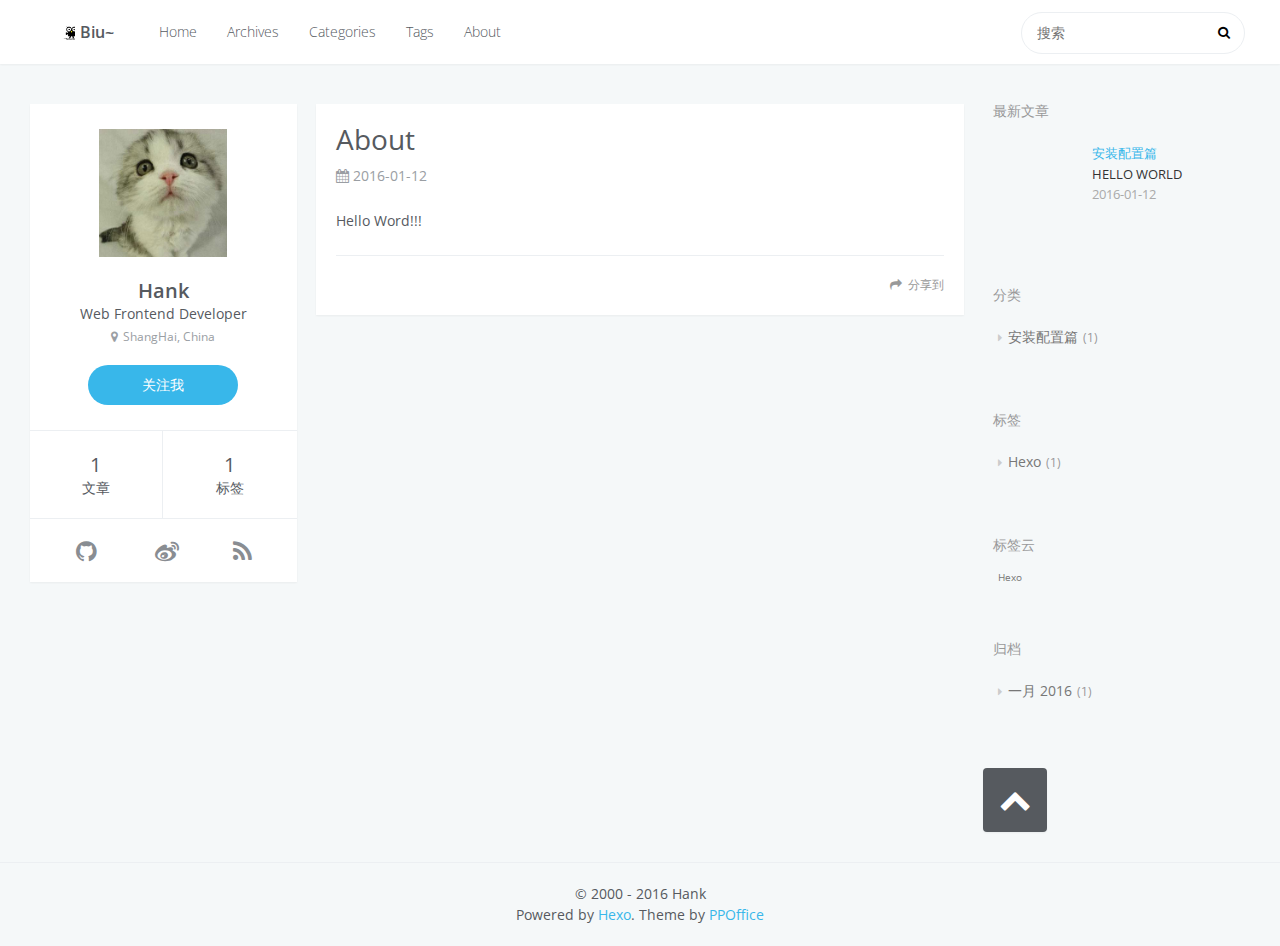
==== about/index.html @ 0e3ead07 "create blog" ====
<!DOCTYPE html>
<html>
<head>
  <meta charset="utf-8">
  
  <title>About | Biu~</title>
  <meta name="viewport" content="width=device-width, initial-scale=1, maximum-scale=1">
  <meta name="description" content="Hello Word!!!">
<meta property="og:type" content="website">
<meta property="og:title" content="About">
<meta property="og:url" content="http://github.com/HankLiang/about/index.html">
<meta property="og:site_name" content="Biu~">
<meta property="og:description" content="Hello Word!!!">
<meta property="og:updated_time" content="2016-01-12T03:05:14.000Z">
<meta name="twitter:card" content="summary">
<meta name="twitter:title" content="About">
<meta name="twitter:description" content="Hello Word!!!">
  
  
    <link rel="icon" href="favicon.jpg">
  
  
 <link href='https://fonts.googleapis.com/css?family=Open+Sans:400italic,400,600' rel='stylesheet' type='text/css'>
 <link href='https://fonts.googleapis.com/css?family=Source+Code+Pro' rel='stylesheet' type='text/css'>


  <link rel="stylesheet" href="/css/style.css" type="text/css">
  <link rel="stylesheet" href="/font-awesome/css/font-awesome.min.css" type="text/css">
  

  

  
</head>
<body>
  <div id="container">
    <header id="header">
  <div id="header-main" class="header-inner">
    <div class="outer">
      <a href="/" id="logo"><i class="logo" style="background-image: url(/css/images/logo.jpg)"></i><span class="site-title">Biu~</span></a>
      <nav id="main-nav">
        
          <a class="main-nav-link" href="/.">Home</a>
        
          <a class="main-nav-link" href="/archives">Archives</a>
        
          <a class="main-nav-link" href="/categories">Categories</a>
        
          <a class="main-nav-link" href="/tags">Tags</a>
        
          <a class="main-nav-link" href="/about">About</a>
        
      </nav>
      
        <nav id="sub-nav">
          <div class="profile" id="profile-nav">
            <a id="profile-anchor" href="javascript:;"><img class="avatar" src="/css/images/avatar.jpg"><i class="fa fa-caret-down"></i></a>
          </div>
        </nav>
      
      <div id="search-form-wrap">
        
          <form action="//google.com/search" method="get" accept-charset="UTF-8" class="search-form"><input type="search" name="q" results="0" class="search-form-input" placeholder="搜索"><button type="submit" class="search-form-submit"> </button><input type="hidden" name="sitesearch" value="http://github.com/HankLiang"></form>
        
      </div>
    </div>
  </div>
  <div id="main-nav-mobile" class="header-sub header-inner">
    <table class="menu outer">
      <tr>
        
          <td><a class="main-nav-link" href="/.">Home</a></td>
        
          <td><a class="main-nav-link" href="/archives">Archives</a></td>
        
          <td><a class="main-nav-link" href="/categories">Categories</a></td>
        
          <td><a class="main-nav-link" href="/tags">Tags</a></td>
        
          <td><a class="main-nav-link" href="/about">About</a></td>
        
        <td>
          
            <form action="//google.com/search" method="get" accept-charset="UTF-8" class="search-form"><input type="search" name="q" results="0" class="search-form-input" placeholder="搜索"><input type="hidden" name="sitesearch" value="http://github.com/HankLiang"></form>
          
        </td>
      </tr>
    </table>
  </div>
</header>

    <div class="outer">
      
        <aside id="profile">
  <div class="inner profile-inner">
    <div class="base-info profile-block">
      <img id="avatar" src="/css/images/avatar.jpg">
      <h2 id="name">Hank</h2>
      <h3 id="title">Web Frontend Developer</h3>
      <span id="location"><i class="fa fa-map-marker"></i>ShangHai, China</span>
      <a id="follow" href="https://github.com/HankLiang">关注我</a>
    </div>
    <div class="article-info profile-block">
      <div class="article-info-block">
        1
        <span>文章</span>
      </div>
      <div class="article-info-block">
        1
        <span>标签</span>
      </div>
    </div>
    
    <div class="contact-info profile-block">
      <table class="contact-list">
        <tr>
          
          <td><a href="http://github.com/HankLiang" target="_blank" title="github"><i class="fa fa-github"></i></a></td>
          
          <td><a href="http://weibo.com/u/2321410461" target="_blank" title="weibo"><i class="fa fa-weibo"></i></a></td>
          
          <td><a href="/#" target="_blank" title="rss"><i class="fa fa-rss"></i></a></td>
          
        </tr>
      </table>
    </div>
    
    
  </div>
</aside>

      
      <section id="main"><article id="page-undefined" class="article article-type-page" itemscope itemprop="blogPost">
  <div class="article-inner">
    
    
    
      <header class="article-header">
        
  
    <h1 class="article-title" itemprop="name">
      About
    </h1>
  

        <div class="article-meta">
          
  <div class="article-date">
    <i class="fa fa-calendar"></i>
    <a href="/about/index.html">
      <time datetime="2016-01-12T03:05:14.000Z" itemprop="datePublished">2016-01-12</time>
    </a>
  </div>


          
        </div>
      </header>
    
    <div class="article-entry" itemprop="articleBody">
      
                
        <p>Hello Word!!!</p>

      
    </div>
    <footer class="article-footer">
      <a data-url="http://github.com/HankLiang/about/index.html" data-id="cijat6ul60000pw9w0w4ec0gr" class="article-share-link">分享到</a>
      
      
    </footer>
  </div>
  
    

  
</article>


</section>
      
        <aside id="sidebar">
  
    
  <div class="widget-wrap">
    <h3 class="widget-title">最新文章</h3>
    <div class="widget">
      <ul id="recent-post" class="">
        
          <li>
            
            <div class="item-thumbnail">
              <a href="/2016/01/12/hello-world/" class="thumbnail">
  
    <span style="background-image:url(http://bruce.u.qiniudn.com/2013/11/27/reading/photos-1.jpg)" alt="Hello World" class="thumbnail-image"></span>
  
</a>
            </div>
            
            <div class="item-inner">
              <p class="item-category"><a class="article-category-link" href="/categories/安装配置篇/">安装配置篇</a></p>
              <p class="item-title"><a href="/2016/01/12/hello-world/" class="title">Hello World</a></p>
              <p class="item-date"><time datetime="2016-01-12T04:04:46.000Z" itemprop="datePublished">2016-01-12</time></p>
            </div>
          </li>
        
      </ul>
    </div>
  </div>

  
    
  <div class="widget-wrap">
    <h3 class="widget-title">分类</h3>
    <div class="widget">
      <ul class="category-list"><li class="category-list-item"><a class="category-list-link" href="/categories/安装配置篇/">安装配置篇</a><span class="category-list-count">1</span></li></ul>
    </div>
  </div>

  
    
  <div class="widget-wrap">
    <h3 class="widget-title">标签</h3>
    <div class="widget">
      <ul class="tag-list"><li class="tag-list-item"><a class="tag-list-link" href="/tags/Hexo/">Hexo</a><span class="tag-list-count">1</span></li></ul>
    </div>
  </div>

  
    
  <div class="widget-wrap">
    <h3 class="widget-title">标签云</h3>
    <div class="widget tagcloud">
      <a href="/tags/Hexo/" style="font-size: 10px;">Hexo</a>
    </div>
  </div>

  
    
  <div class="widget-wrap">
    <h3 class="widget-title">归档</h3>
    <div class="widget">
      <ul class="archive-list"><li class="archive-list-item"><a class="archive-list-link" href="/archives/2016/01/">一月 2016</a><span class="archive-list-count">1</span></li></ul>
    </div>
  </div>

  
  <div id="toTop" class="fa fa-chevron-up"></div>
</aside>
      
    </div>
    <footer id="footer">
  
  <div class="outer">
    <div id="footer-info" class="inner">
      &copy; 2000 - 2016 Hank<br>
      Powered by <a href="http://hexo.io/" target="_blank">Hexo</a>. Theme by <a href="http://github.com/ppoffice">PPOffice</a>
    </div>
  </div>
</footer>
    





 <script src="https://ajax.googleapis.com/ajax/libs/jquery/2.1.3/jquery.min.js"></script>




  <link rel="stylesheet" href="/fancybox/jquery.fancybox.css" type="text/css">
  <script src="/fancybox/jquery.fancybox.pack.js" type="text/javascript"></script>


<script src="/js/script.js" type="text/javascript"></script>

  </div>
</body>
</html>
---- css/style.css ----
body {
  width: 100%;
}
body:before,
body:after {
  content: "";
  display: table;
}
body:after {
  clear: both;
}
html,
body,
div,
span,
applet,
object,
iframe,
h1,
h2,
h3,
h4,
h5,
h6,
p,
blockquote,
pre,
a,
abbr,
acronym,
address,
big,
cite,
code,
del,
dfn,
em,
img,
ins,
kbd,
q,
s,
samp,
small,
strike,
strong,
sub,
sup,
tt,
var,
dl,
dt,
dd,
ol,
ul,
li,
fieldset,
form,
label,
legend,
table,
caption,
tbody,
tfoot,
thead,
tr,
th,
td {
  margin: 0;
  padding: 0;
  border: 0;
  outline: 0;
  font-weight: inherit;
  font-style: inherit;
  font-family: inherit;
  font-size: 100%;
  vertical-align: baseline;
}
body {
  line-height: 1;
  color: #000;
  background: #fff;
}
ol,
ul {
  list-style: none;
}
table {
  border-collapse: separate;
  border-spacing: 0;
  vertical-align: middle;
}
caption,
th,
td {
  text-align: left;
  font-weight: normal;
  vertical-align: middle;
}
a img {
  border: none;
}
input,
button {
  margin: 0;
  padding: 0;
}
input::-moz-focus-inner,
button::-moz-focus-inner {
  border: 0;
  padding: 0;
}
html,
body,
#container {
  height: 100%;
}
body {
  color: #565a5f;
  background: #f5f8f9;
  font: 14px "open sans", "Helvetica Neue", "Microsoft Yahei", Helvetica, Arial, sans-serif;
  -webkit-text-size-adjust: 100%;
}
a {
  color: #38b7ea;
  text-decoration: none;
}
a:visited {
  color: #38b7ea;
}
.outer {
  max-width: 1320px;
  margin: 0 auto;
  padding: 0 20px;
}
.outer:before,
.outer:after {
  content: "";
  display: table;
}
.outer:after {
  clear: both;
}
@media screen and (max-width: 559px) {
  .outer {
    padding: 0;
  }
}
.left,
.alignleft {
  float: left;
}
.right,
.alignright {
  float: right;
}
.clear {
  clear: both;
}
.logo {
  -webkit-background-size: cover;
  -moz-background-size: cover;
  background-size: cover;
}
#container {
  position: relative;
}
#container > .outer {
  margin-bottom: 30px;
}
@media screen and (min-width: 1200px) {
  #main {
    display: inline;
    float: left;
    width: 52.307692307692314%;
    margin: 0 0.769230769230769%;
  }
}
@media screen and (min-width: 800px) and (max-width: 1199px) {
  #main {
    display: inline;
    float: left;
    width: 67.6923076923077%;
    margin: 0 0.769230769230769%;
  }
}
.archive-article-header a,
.layout-wrap-inner.tag-cloud a,
.archive-article-header a:visited,
.layout-wrap-inner.tag-cloud a:visited {
  color: #565a5f;
  -webkit-transition: 0.2s ease;
  -moz-transition: 0.2s ease;
  -ms-transition: 0.2s ease;
  transition: 0.2s ease;
}
.archive-article-header a:hover,
.layout-wrap-inner.tag-cloud a:hover,
.archive-article-header a:visited:hover,
.layout-wrap-inner.tag-cloud a:visited:hover {
  color: #38b7ea;
}
.article-date,
.article-category-link,
.archive-year,
.widget-title {
  text-decoration: none;
  text-transform: uppercase;
  color: #999;
  line-height: 1em;
}
#header,
#profile .inner,
.article-inner,
#comments,
.archive-article,
#toTop {
  background: #fff;
  -webkit-box-shadow: 0 1px 2px rgba(0,0,0,0.05);
  box-shadow: 0 1px 2px rgba(0,0,0,0.05);
}
.article-entry h1,
.widget h1 {
  font-size: 2em;
}
.article-entry h2,
.widget h2 {
  font-size: 1.5em;
}
.article-entry h3,
.widget h3 {
  font-size: 1.3em;
}
.article-entry h4,
.widget h4 {
  font-size: 1.2em;
}
.article-entry h5,
.widget h5 {
  font-size: 1em;
}
.article-entry h6,
.widget h6 {
  font-size: 1em;
  color: #999;
}
.article-entry hr,
.widget hr {
  border: 1px dashed #eceff2;
}
.article-entry strong,
.widget strong {
  font-weight: bold;
}
.article-entry em,
.widget em,
.article-entry cite,
.widget cite {
  font-style: italic;
}
.article-entry sup,
.widget sup,
.article-entry sub,
.widget sub {
  font-size: 0.75em;
  line-height: 0;
  position: relative;
  vertical-align: baseline;
}
.article-entry sup,
.widget sup {
  top: -0.5em;
}
.article-entry sub,
.widget sub {
  bottom: -0.2em;
}
.article-entry small,
.widget small {
  font-size: 0.85em;
}
.article-entry acronym,
.widget acronym,
.article-entry abbr,
.widget abbr {
  border-bottom: 1px dotted;
}
.article-entry ul,
.widget ul,
.article-entry ol,
.widget ol,
.article-entry dl,
.widget dl {
  margin: 0 20px;
  line-height: 1.6em;
}
.article-entry ul ul,
.widget ul ul,
.article-entry ol ul,
.widget ol ul,
.article-entry ul ol,
.widget ul ol,
.article-entry ol ol,
.widget ol ol {
  margin-top: 0;
  margin-bottom: 0;
}
.article-entry ul,
.widget ul {
  list-style: disc;
}
.article-entry ol,
.widget ol {
  list-style: decimal;
}
.article-entry dt,
.widget dt {
  font-weight: bold;
}
#header {
  background: #fff;
  position: relative;
}
#header a,
#header a:visited {
  white-space: nowrap;
  -webkit-transition: 0.2s ease;
  -moz-transition: 0.2s ease;
  -ms-transition: 0.2s ease;
  transition: 0.2s ease;
  color: #565a5f;
}
#header a:hover {
  color: #38b7ea;
}
.header-inner #logo,
#main-nav,
#sub-nav,
#search-form-wrap {
  height: 40px;
  line-height: 40px;
  padding: 12px 15px;
}
.header-inner #logo,
#main-nav {
  float: left;
}
#sub-nav,
#search-form-wrap {
  float: right;
}
.header-inner {
  height: 100%;
  position: relative;
}
.header-inner #logo {
  display: inline-block;
}
.header-inner #logo .logo {
  display: inline-block;
  width: 40px;
  height: 40px;
  margin-right: 5px;
}
.header-inner #logo .site-title {
  font-size: 16px;
  display: inline-block;
  vertical-align: top;
  font-weight: 600;
}
#header-title {
  text-align: center;
  height: 40px;
  position: absolute;
  top: 50%;
  left: 0;
  margin-top: -20px;
}
.header-sub {
  border-top: 1px solid #eceff2;
}
.header-sub ul {
  margin: 0 15px;
}
.header-sub ul:before,
.header-sub ul:after {
  content: "";
  display: table;
}
.header-sub ul:after {
  clear: both;
}
.header-sub ul li {
  float: left;
  margin: 0 10px;
}
.header-sub ul li a {
  display: inline-block;
  line-height: 48px;
}
.header-sub .main-nav-link {
  display: inline-block;
  line-height: 48px;
}
@media screen and (min-width: 560px) and (max-width: 799px) {
  #header-sub {
    display: none;
  }
}
@media screen and (max-width: 559px) {
  #header-sub {
    display: none;
  }
}
@media screen and (min-width: 560px) and (max-width: 799px) {
  #main-nav {
    display: none;
  }
}
@media screen and (max-width: 559px) {
  #main-nav {
    display: none;
  }
}
@media screen and (min-width: 800px) and (max-width: 1199px) {
  #main-nav-mobile {
    display: none;
  }
}
@media screen and (min-width: 1200px) {
  #main-nav-mobile {
    display: none;
  }
}
.nav-icon,
.main-nav-link {
  float: left;
  display: block;
  padding: 0 15px;
}
.nav-icon {
  text-align: center;
  font-size: 14px;
  width: 14px;
  height: 14px;
  position: relative;
  cursor: pointer;
  height: 40px !important;
  line-height: 40px !important;
}
.main-nav-link {
  font-weight: 300;
}
@media screen and (min-width: 1200px) {
  #sub-nav {
    display: none;
  }
}
#sub-nav #profile-nav #profile-anchor {
  display: block;
  height: 40px;
  line-height: 40px;
}
#sub-nav #profile-nav #profile-anchor:before,
#sub-nav #profile-nav #profile-anchor:after {
  content: "";
  display: table;
}
#sub-nav #profile-nav #profile-anchor:after {
  clear: both;
}
#sub-nav #profile-nav .avatar,
#sub-nav #profile-nav .fa {
  float: left;
}
#sub-nav #profile-nav .avatar {
  width: 40px;
  height: 40px;
  margin-right: 8px;
}
#sub-nav #profile-nav .fa {
  line-height: 40px;
}
@media screen and (max-width: 559px) {
  #search-form-wrap {
    display: none;
  }
}
#search-form-wrap .search-form {
  position: relative;
}
#search-form-wrap .search-form .search-form-input {
  width: 100%;
  height: 40px;
  padding: 0 30px 0 15px;
  line-height: 40px;
  -webkit-border-radius: 21px;
  border-radius: 21px;
}
#search-form-wrap .search-form .search-form-input::-webkit-search-results-decoration,
#search-form-wrap .search-form .search-form-input::-webkit-search-cancel-button {
  -webkit-appearance: none;
}
#search-form-wrap .search-form .search-form-submit {
  top: 50%;
  right: 15px;
  border: none;
  cursor: pointer;
  margin-top: -7px;
  background: none;
  position: absolute;
  font: 13px font-icon;
  font-family: 'FontAwesome';
}
#search-form-wrap .search-form .search-form-submit:before {
  content: '\f002';
}
#search-form-wrap .search-form .search-form-submit:hover,
#search-form-wrap .search-form .search-form-submit:focus {
  color: #777;
}
.search-form-input,
.search-form-input.st-ui-search-input,
.search-form-input.st-default-search-input {
  -webkit-appearance: textarea;
  -webkit-appearance: textarea;
  -moz-appearance: textarea;
  appearance: textarea;
  padding: 0;
  width: 200px;
  -webkit-box-shadow: none;
  box-shadow: none;
  color: #565a5f;
  -webkit-transition: 0.2s ease;
  -moz-transition: 0.2s ease;
  -ms-transition: 0.2s ease;
  transition: 0.2s ease;
  -webkit-box-sizing: border-box;
  -moz-box-sizing: border-box;
  box-sizing: border-box;
  height: auto !important;
  line-height: 1.6em;
  outline: none !important;
  background: none !important;
  font: 14px "open sans", "Helvetica Neue", "Microsoft Yahei", Helvetica, Arial, sans-serif;
  border: 1px solid #eceff2 !important;
}
.search-form-input:focus,
.search-form-input.st-ui-search-input:focus,
.search-form-input.st-default-search-input:focus {
  border-color: #38b7ea !important;
}
.search-form-input::-webkit-search-results-decoration,
.search-form-input.st-ui-search-input::-webkit-search-results-decoration,
.search-form-input.st-default-search-input::-webkit-search-results-decoration,
.search-form-input::-webkit-search-cancel-button,
.search-form-input.st-ui-search-input::-webkit-search-cancel-button,
.search-form-input.st-default-search-input::-webkit-search-cancel-button {
  -webkit-appearance: none;
}
#main-nav-mobile {
  overflow-y: hidden;
  overflow-x: auto;
}
#main-nav-mobile .menu {
  margin: 0;
  height: 48px;
}
#main-nav-mobile .menu:before,
#main-nav-mobile .menu:after {
  content: "";
  display: table;
}
#main-nav-mobile .menu:after {
  clear: both;
}
#main-nav-mobile .menu .search-form-input {
  display: none;
  padding: 0 10px;
  margin-right: 15px;
  height: 32px;
  line-height: 32px;
  -webkit-border-radius: 16px;
  border-radius: 16px;
}
@media screen and (max-width: 559px) {
  #main-nav-mobile .menu .search-form-input {
    display: block;
  }
}
#main-nav-mobile .menu .search-form-input::-webkit-search-results-decoration,
#main-nav-mobile .menu .search-form-input::-webkit-search-cancel-button {
  -webkit-appearance: none;
}
.bio {
  text-align: center;
}
#profile .inner .bio h2 {
  font-size: 1.3em;
  font-weight: bold;
  margin-top: 15px;
}
#profile .inner .bio p {
  margin: 5px 20px 10px 20px;
  text-align: justify;
  max-width: 300px;
  line-height: 1.5em;
}
.profile-block {
  padding: 15px 20px;
  border-bottom: 1px solid #eceff2;
}
.profile-block:last-child {
  border-bottom: none;
}
#profile {
  display: inline;
  float: left;
  width: 21.53846153846154%;
  margin: 0 0.769230769230769%;
  display: none;
}
@media screen and (min-width: 1200px) {
  #profile {
    display: block;
  }
}
#profile .inner {
  margin-top: 40px;
  background: #fff;
}
#profile .inner .base-info #avatar {
  display: block;
  margin: 10px auto 20px;
  width: 128px;
  height: 128px;
}
#profile .inner .base-info #name,
#profile .inner .base-info #title,
#profile .inner .base-info #location {
  display: block;
  text-align: center;
}
#profile .inner .base-info #name {
  font-size: 20px;
  font-weight: 600;
}
#profile .inner .base-info #location {
  font-size: 12px;
  margin-top: 5px;
  color: #9a9ea3;
}
#profile .inner .base-info #location .fa {
  margin-right: 5px;
}
#profile .inner .base-info #follow {
  color: #fff;
  width: 150px;
  height: 40px;
  display: block;
  font-size: 14px;
  line-height: 40px;
  text-align: center;
  margin: 20px auto 10px;
  background: #38b7ea;
  -webkit-border-radius: 20px;
  border-radius: 20px;
  -webkit-transition: 0.2s ease;
  -moz-transition: 0.2s ease;
  -ms-transition: 0.2s ease;
  transition: 0.2s ease;
}
#profile .inner .base-info #follow:hover {
  background: #49c8fb;
}
#profile .inner .article-info {
  padding: 0px;
}
#profile .inner .article-info:before,
#profile .inner .article-info:after {
  content: "";
  display: table;
}
#profile .inner .article-info:after {
  clear: both;
}
#profile .inner .article-info .article-info-block {
  width: 50%;
  float: left;
  padding: 20px 15px;
  text-align: center;
  -webkit-box-sizing: border-box;
  -moz-box-sizing: border-box;
  box-sizing: border-box;
  font-size: 20px;
}
#profile .inner .article-info .article-info-block span {
  display: block;
  font-size: 14px;
  text-transform: uppercase;
}
#profile .inner .article-info .article-info-block:first-child {
  border-right: 1px solid #eceff2;
}
#profile .inner .contact-info .contact-list {
  width: 100%;
}
#profile .inner .contact-info .contact-list td {
  text-align: center;
  font-size: 24px;
}
#profile .inner .contact-info .contact-list td a {
  position: relative;
  -webkit-transition: 0.2s ease;
  -moz-transition: 0.2s ease;
  -ms-transition: 0.2s ease;
  transition: 0.2s ease;
  color: #898d92;
}
#profile .inner .contact-info .contact-list td a:hover {
  color: #565a5f;
}
#profile .inner .contact-info .contact-list td a:hover:after {
  right: -50%;
  top: -41px;
  color: #fff;
  background: #333;
  font-size: 14px;
  content: attr(title);
  display: block;
  padding: 5px 15px;
  position: absolute;
  white-space: nowrap;
  -webkit-border-radius: 2px;
  border-radius: 2px;
  text-transform: uppercase;
  -webkit-box-shadow: 0 0 2px rgba(0,0,0,0.2);
  box-shadow: 0 0 2px rgba(0,0,0,0.2);
  z-index: 1;
}
#profile .inner .contact-info .contact-list td a:hover:before {
  top: -12px;
  right: 8px;
  border: solid;
  border-color: #333 transparent;
  border-width: 5px 5px 0 5px;
  content: "";
  display: block;
  position: absolute;
  z-index: 2;
}
#profile.card {
  top: 50px;
  right: 20px;
  z-index: 999;
  display: block;
  min-width: 280px;
  position: absolute;
}
#profile.card .profile-inner {
  position: relative;
  -webkit-box-shadow: 0 2px 5px rgba(0,0,0,0.2);
  box-shadow: 0 2px 5px rgba(0,0,0,0.2);
}
#profile.card .profile-inner:before,
#profile.card .profile-inner:after {
  z-index: 1;
  content: '';
  top: -20px;
  right: 10px;
  position: absolute;
  border-width: 10px;
  border-style: solid;
  border-color: transparent transparent #fff transparent;
}
#profile.card .profile-inner:after {
  z-index: 0;
  border-color: transparent transparent #dbdee1 transparent;
}
.article {
  margin: 40px 0;
}
.article-inner {
  overflow: hidden;
}
.article-banner {
  width: 100%;
  height: auto;
}
.article-meta:before,
.article-meta:after {
  content: "";
  display: table;
}
.article-meta:after {
  clear: both;
}
.article-meta > div {
  margin-bottom: 5px;
}
.article-meta .article-date,
.article-meta .article-category {
  margin-right: 10px;
  color: #9a9ea3;
}
.article-meta a {
  color: #9a9ea3;
}
.article-meta a:hover {
  color: #38b7ea;
}
.article-date {
  float: left;
}
.article-category {
  float: left;
  line-height: 1em;
  color: #565a5f;
}
.article-category .fa-angle-right {
  margin: 0 5px;
}
.article-header {
  padding: 20px 20px 0;
}
.article-header .article-title {
  display: block;
  margin-bottom: 14px;
}
.article-title {
  text-decoration: none;
  font-size: 2em;
  color: #565a5f;
  line-height: 1.1em;
  -webkit-transition: color 0.2s;
  -moz-transition: color 0.2s;
  -ms-transition: color 0.2s;
  transition: color 0.2s;
}
a.article-title:visited {
  color: #565a5f;
}
a.article-title:hover {
  color: #38b7ea;
}
.article-entry {
  color: #565a5f;
  padding: 0 20px;
  line-height: 1.6em;
}
.article-entry:before,
.article-entry:after {
  content: "";
  display: table;
}
.article-entry:after {
  clear: both;
}
.article-entry p,
.article-entry table {
  line-height: 1.6em;
  margin: 1.6em 0;
}
.article-entry h1,
.article-entry h2,
.article-entry h3,
.article-entry h4,
.article-entry h5,
.article-entry h6 {
  font-weight: bold;
}
.article-entry h1,
.article-entry h2,
.article-entry h3,
.article-entry h4,
.article-entry h5,
.article-entry h6 {
  line-height: 1.1em;
  margin: 1.1em 0;
}
.article-entry a {
  color: #38b7ea;
  text-decoration: none;
}
.article-entry a:hover {
  text-decoration: underline;
}
.article-entry ul,
.article-entry ol,
.article-entry dl {
  margin-top: 1.6em;
  margin-bottom: 1.6em;
}
.article-entry img,
.article-entry video {
  max-width: 100%;
  height: auto;
  display: block;
  margin: auto;
}
.article-entry iframe {
  border: none;
}
.article-entry table {
  width: 100%;
  border-collapse: collapse;
  border-spacing: 0;
}
.article-entry th {
  font-weight: bold;
  border-bottom: 3px solid #eceff2;
  padding-bottom: 0.5em;
}
.article-entry td {
  border-bottom: 1px solid #eceff2;
  padding: 10px 0;
}
.article-entry blockquote {
  position: relative;
  font-family: Georgia, "Times New Roman", "Microsoft Yahei", serif;
  font-size: 1.1em;
  margin: 0 -20px;
  padding: 10px 20px 10px 54px;
  background: #fcfcfc;
  border-left: 4px solid #eee;
}
.article-entry blockquote:before {
  top: 20px;
  left: 10px;
  content: "\f10d";
  color: #e2e2e2;
  font-size: 32px;
  font-family: FontAwesome;
  text-align: center;
  position: absolute;
}
.article-entry blockquote footer {
  font-size: 14px;
  margin: 1.6em 0;
  font-family: "open sans", "Helvetica Neue", "Microsoft Yahei", Helvetica, Arial, sans-serif;
}
.article-entry blockquote footer cite:before {
  content: "—";
  padding: 0 0.5em;
}
.article-entry .pullquote {
  text-align: left;
  width: 45%;
  margin: 0;
}
.article-entry .pullquote.left {
  margin-left: 0.5em;
  margin-right: 1em;
}
.article-entry .pullquote.right {
  margin-right: 0.5em;
  margin-left: 1em;
}
.article-entry .caption {
  color: #999;
  display: block;
  font-size: 0.9em;
  margin-top: 0.5em;
  position: relative;
  text-align: center;
}
.article-entry .video-container {
  position: relative;
  padding-top: 56.25%;
  height: 0;
  overflow: hidden;
}
.article-entry .video-container iframe,
.article-entry .video-container object,
.article-entry .video-container embed {
  position: absolute;
  top: 0;
  left: 0;
  width: 100%;
  height: 100%;
  margin-top: 0;
}
.article-more-link a {
  display: inline-block;
  line-height: 1em;
  padding: 6px 15px;
  -webkit-border-radius: 15px;
  border-radius: 15px;
  background: #f5f8f9;
  color: #999;
  text-shadow: 0 1px #fff;
  text-decoration: none;
}
.article-more-link a:hover {
  background: #38b7ea;
  color: #fff;
  text-decoration: none;
  text-shadow: 0 1px #169cd2;
}
.article-footer {
  font-size: 0.85em;
  line-height: 1.6em;
  border-top: 1px solid #eceff2;
  padding-top: 1.6em;
  margin: 0 20px 20px;
}
.article-footer:before,
.article-footer:after {
  content: "";
  display: table;
}
.article-footer:after {
  clear: both;
}
.article-footer a {
  color: #999;
  text-decoration: none;
}
.article-footer a:hover {
  color: #565a5f;
}
.article-tag-list-item {
  float: left;
  margin-right: 10px;
}
.article-tag-list-link:before {
  content: "#";
}
.article-comment-link {
  float: right;
}
.article-comment-link:before {
  content: "\f075";
  font-family: FontAwesome;
  padding-right: 8px;
}
.article-share-link {
  cursor: pointer;
  float: right;
  margin-left: 20px;
}
.article-share-link:before {
  content: "\f064";
  font-family: FontAwesome;
  padding-right: 6px;
}
#article-nav {
  position: relative;
}
#article-nav:before,
#article-nav:after {
  content: "";
  display: table;
}
#article-nav:after {
  clear: both;
}
@media screen and (min-width: 1200px) {
  #article-nav {
    margin: 40px 0;
  }
  #article-nav:before {
    width: 8px;
    height: 8px;
    position: absolute;
    top: 50%;
    left: 50%;
    margin-top: -4px;
    margin-left: -4px;
    content: "";
    -webkit-border-radius: 50%;
    border-radius: 50%;
    background: #787c81;
  }
}
.article-nav-link-wrap {
  text-decoration: none;
  color: #999;
  -webkit-box-sizing: border-box;
  -moz-box-sizing: border-box;
  box-sizing: border-box;
  margin-top: 40px;
  text-align: center;
  display: block;
}
.article-nav-link-wrap:hover {
  color: #565a5f;
}
@media screen and (min-width: 1200px) {
  .article-nav-link-wrap {
    width: 50%;
    margin-top: 0;
  }
}
@media screen and (min-width: 1200px) {
  #article-nav-newer {
    float: left;
    text-align: right;
    padding-right: 20px;
  }
}
@media screen and (min-width: 1200px) {
  #article-nav-older {
    float: right;
    text-align: left;
    padding-left: 20px;
  }
}
.article-nav-caption {
  letter-spacing: 2px;
  line-height: 1em;
  font-weight: bold;
  color: #565a5f;
  text-transform: uppercase;
}
#article-nav-newer .article-nav-caption {
  margin-right: -2px;
}
.article-nav-title {
  font-size: 0.85em;
  line-height: 1.6em;
  margin-top: 0.5em;
}
.article-share-box {
  position: absolute;
  display: none;
  background: #fff;
  -webkit-box-shadow: 0px 2px 2px rgba(0,0,0,0.1);
  box-shadow: 0px 2px 2px rgba(0,0,0,0.1);
  -webkit-border-radius: 3px;
  border-radius: 3px;
  margin-left: -145px;
  overflow: hidden;
  z-index: 1;
}
.article-share-box.on {
  display: block;
}
.article-share-input {
  width: 100%;
  background: none;
  -webkit-box-sizing: border-box;
  -moz-box-sizing: border-box;
  box-sizing: border-box;
  font: 14px "open sans", "Helvetica Neue", "Microsoft Yahei", Helvetica, Arial, sans-serif;
  padding: 0 15px;
  color: #565a5f;
  outline: none;
  border: 1px solid #eceff2;
  -webkit-border-radius: 3px 3px 0 0;
  border-radius: 3px 3px 0 0;
  height: 36px;
  line-height: 36px;
}
.article-share-links {
  background: #f5f8f9;
}
.article-share-links:before,
.article-share-links:after {
  content: "";
  display: table;
}
.article-share-links:after {
  clear: both;
}
.article-share-twitter,
.article-share-facebook,
.article-share-pinterest,
.article-share-google {
  width: 50px;
  height: 36px;
  display: block;
  float: left;
  position: relative;
  color: #999;
  text-shadow: 0 1px #fff;
}
.article-share-twitter:before,
.article-share-facebook:before,
.article-share-pinterest:before,
.article-share-google:before {
  font-size: 20px;
  width: 20px;
  height: 20px;
  position: absolute;
  top: 50%;
  left: 50%;
  margin-top: -10px;
  margin-left: -10px;
  text-align: center;
}
.article-share-twitter:hover,
.article-share-facebook:hover,
.article-share-pinterest:hover,
.article-share-google:hover {
  color: #fff;
}
.article-share-twitter:hover {
  background: #00aced;
  text-shadow: 0 1px #008abe;
}
.article-share-facebook:hover {
  background: #3b5998;
  text-shadow: 0 1px #2f477a;
}
.article-share-pinterest:hover {
  background: #cb2027;
  text-shadow: 0 1px #a21a1f;
}
.article-share-google:hover {
  background: #dd4b39;
  text-shadow: 0 1px #be3221;
}
.article-gallery {
  background: #000;
  position: relative;
}
.article-gallery-photos {
  position: relative;
  overflow: hidden;
}
.article-gallery-img {
  display: none;
  max-width: 100%;
}
.article-gallery-img:first-child {
  display: block;
}
.article-gallery-img.loaded {
  position: absolute;
  display: block;
}
.article-gallery-img img {
  display: block;
  max-width: 100%;
  margin: 0 auto;
}
.toc-article {
  background: #f9f9f9;
  margin: 2em 0 0 0.2em;
  padding: 1em;
  -webkit-border-radius: 0px;
  border-radius: 0px;
}
.toc-article .toc-title {
  font-size: 120%;
}
.toc-article strong {
  padding: 0.3em 1;
}
ol.toc {
  width: 100%;
  margin: 1em 2em 0 0;
}
#toc {
  line-height: 1em;
  font-size: 0.8em;
  float: right;
}
#toc .toc {
  padding: 0;
}
#toc .toc li {
  list-style-type: none;
}
#toc .toc-child {
  padding-left: 0em;
}
#toc.toc-aside {
  display: none;
  width: 13%;
  position: fixed;
  right: 2%;
  top: 320px;
  overflow: hidden;
  line-height: 1.5em;
  font-size: 1em;
  color: color-heading;
  opacity: 0.6;
  -webkit-transition: opacity 1s ease-out;
  -moz-transition: opacity 1s ease-out;
  -ms-transition: opacity 1s ease-out;
  transition: opacity 1s ease-out;
}
#toc.toc-aside strong {
  padding: 0.3em 0;
  color: color-font;
}
#toc.toc-aside:hover {
  -webkit-transition: opacity 0.3s ease-out;
  -moz-transition: opacity 0.3s ease-out;
  -ms-transition: opacity 0.3s ease-out;
  transition: opacity 0.3s ease-out;
  opacity: 1;
}
#toc.toc-aside a {
  -webkit-transition: color 1s ease-out;
  -moz-transition: color 1s ease-out;
  -ms-transition: color 1s ease-out;
  transition: color 1s ease-out;
}
#toc.toc-aside a:hover {
  color: color-theme;
  -webkit-transition: color 0.3s ease-out;
  -moz-transition: color 0.3s ease-out;
  -ms-transition: color 0.3s ease-out;
  transition: color 0.3s ease-out;
}
#comments {
  padding: 20px;
  margin: 40px 0;
}
#comments a {
  color: #38b7ea;
}
.archives:before,
.archives:after {
  content: "";
  display: table;
}
.archives:after {
  clear: both;
}
.archives .article:first-child {
  margin: 20px 0;
}
.archive-year-wrap,
.archive-category-wrap,
.archive-tag-wrap,
.layout-title {
  font-size: 1.4em;
  margin: 40px 0 20px 0;
}
@media screen and (max-width: 559px) {
  .archive-year-wrap,
  .archive-category-wrap,
  .archive-tag-wrap,
  .layout-title {
    padding: 0 15px;
    font-size: 1.2em;
  }
}
.archive-year-wrap .fa,
.archive-category-wrap .fa,
.archive-tag-wrap .fa,
.layout-title .fa {
  margin-right: 3px;
}
.archive-year-wrap .archive-year,
.archive-category-wrap .archive-year,
.archive-tag-wrap .archive-year,
.layout-title .archive-year {
  color: #565a5f;
}
.archive-year-wrap .archive-year:hover,
.archive-category-wrap .archive-year:hover,
.archive-tag-wrap .archive-year:hover,
.layout-title .archive-year:hover {
  color: #38b7ea;
}
@media screen and (max-width: 559px) {
  .layout-wrap-inner {
    padding: 0 15px;
  }
}
.archive-article {
  -webkit-column-break-inside: avoid;
  page-break-inside: avoid;
  overflow: hidden;
  break-inside: avoid-column;
  padding: 0;
  margin-bottom: 15px;
}
.archive-article:before,
.archive-article:after {
  content: "";
  display: table;
}
.archive-article:after {
  clear: both;
}
.archive-article-thumbnail {
  float: left;
  margin-right: 10px;
}
.archive-article-thumbnail .thumbnail {
  width: 160px;
  height: 90px;
  display: block;
  position: relative;
  overflow: hidden;
}
.archive-article-thumbnail .thumbnail span {
  width: 100%;
  height: 100%;
  display: block;
}
.archive-article-thumbnail .thumbnail .thumbnail-image {
  position: absolute;
  -webkit-background-size: cover;
  -moz-background-size: cover;
  background-size: cover;
  background-position: center;
}
.archive-article-thumbnail .thumbnail .thumbnail-none {
  background-image: url("images/thumb-default-small.png");
}
@media screen and (max-width: 559px) {
  .archive-article-thumbnail .thumbnail {
    width: 120px;
    height: 67.5px;
  }
}
.archive-article-header {
  padding: 10px;
}
.archive-article-title {
  font-size: 1.2em;
  line-height: 1.2em;
}
@media screen and (max-width: 559px) {
  .archive-article-title {
    font-size: 1em;
    line-height: 1em;
    height: 1em;
    overflow: hidden;
    display: block;
  }
}
.archive-article-date {
  display: block;
  margin-top: 8px;
}
.layout-wrap-inner.list-categories ul {
  margin-left: 15px;
  list-style: none;
}
.layout-wrap-inner.list-categories ul li,
.layout-wrap-inner.list-categories ul .category-list-child {
  padding: 10px 0;
  font-size: 14px;
  border-bottom: 1px solid border-color;
}
.layout-wrap-inner.list-categories ul li a,
.layout-wrap-inner.list-categories ul .category-list-child a {
  color: #777;
}
.layout-wrap-inner.list-categories ul ul,
.layout-wrap-inner.list-categories ul ol {
  list-style: none;
}
.layout-wrap-inner.list-categories ul ul li,
.layout-wrap-inner.list-categories ul ol li {
  border: none;
}
.layout-wrap-inner.list-categories ul ul li:last-child,
.layout-wrap-inner.list-categories ul ol li:last-child {
  padding-bottom: 0px;
}
.layout-wrap-inner.list-categories li a:before {
  color: #ccc;
  content: "\f0da";
  font-size: 12px;
  margin-right: 6px;
  font-family: FontAwesome;
  -webkit-transition: 0.2s ease;
  -moz-transition: 0.2s ease;
  -ms-transition: 0.2s ease;
  transition: 0.2s ease;
}
.layout-wrap-inner.list-categories li a:hover:before {
  color: #333;
}
.layout-wrap-inner.tag-cloud a {
  margin-right: 8px;
}
.layout-wrap-inner.tag-cloud a:before {
  content: '#';
}
#page-nav {
  margin: 40px auto;
  text-align: center;
  color: #999;
  overflow: hidden;
}
#page-nav:before,
#page-nav:after {
  content: "";
  display: table;
}
#page-nav:after {
  clear: both;
}
#page-nav a,
#page-nav span {
  height: 32px;
  padding: 0 10px;
  line-height: 32px;
  text-align: center;
  display: inline-block;
  -webkit-border-radius: 2px;
  border-radius: 2px;
}
#page-nav a {
  color: #999;
  text-decoration: none;
}
#page-nav a:hover {
  color: #fff;
  background: #38b7ea;
}
#page-nav .page-number {
  display: inline-block;
}
@media screen and (max-width: 559px) {
  #page-nav .page-number {
    display: none;
  }
}
#page-nav .current {
  color: #565a5f;
  font-weight: bold;
}
#page-nav .space {
  color: #eceff2;
}
#footer {
  padding: 20px 0;
  border-top: 1px solid #eceff2;
  color: #565a5f;
  font-size: 16px;
  text-align: center;
}
#footer .outer {
  margin-bottom: 0;
}
#footer a {
  color: #38b7ea;
  text-decoration: none;
}
#footer a:hover {
  text-decoration: underline;
}
#footer-info {
  line-height: 1.6em;
  font-size: 0.85em;
}
.article-entry pre,
.article-entry .highlight {
  background: #34383d;
  margin: 0 -20px;
  padding: 15px 20px;
  border-style: solid;
  border-color: #eceff2;
  border-width: 1px 0;
  overflow: auto;
  color: #ccc;
  line-height: 22.400000000000002px;
}
.article-entry .highlight .gutter pre,
.article-entry .gist .gist-file .gist-data .line-numbers {
  color: #666;
  font-size: 0.85em;
}
.article-entry pre,
.article-entry code {
  font-family: "Source Code Pro", Consolas, Monaco, Menlo, Consolas, monospace;
}
.article-entry code {
  background: #f5f8f9;
  text-shadow: 0 1px #fff;
  padding: 0 0.3em;
}
.article-entry pre code {
  background: none;
  text-shadow: none;
  padding: 0;
}
.article-entry .highlight pre {
  border: none;
  margin: 0;
  padding: 0;
}
.article-entry .highlight table {
  margin: 0;
  width: auto;
}
.article-entry .highlight td {
  border: none;
  padding: 0;
}
.article-entry .highlight figcaption {
  font-size: 0.85em;
  color: #999;
  line-height: 1em;
  margin-bottom: 1em;
}
.article-entry .highlight figcaption:before,
.article-entry .highlight figcaption:after {
  content: "";
  display: table;
}
.article-entry .highlight figcaption:after {
  clear: both;
}
.article-entry .highlight figcaption a {
  float: right;
}
.article-entry .highlight .gutter pre {
  text-align: right;
  padding-right: 20px;
}
.article-entry .highlight .line {
  height: 22.400000000000002px;
}
.article-entry .gist {
  margin: 0 -20px;
  border-style: solid;
  border-color: #eceff2;
  border-width: 1px 0;
  background: #34383d;
  padding: 15px 20px 15px 0;
}
.article-entry .gist .gist-file {
  border: none;
  font-family: "Source Code Pro", Consolas, Monaco, Menlo, Consolas, monospace;
  margin: 0;
}
.article-entry .gist .gist-file .gist-data {
  background: none;
  border: none;
}
.article-entry .gist .gist-file .gist-data table {
  background: none;
}
.article-entry .gist .gist-file .gist-data .pl-vo {
  color: #fff;
}
.article-entry .gist .gist-file .gist-data .line-numbers {
  background: none;
  border: none;
  padding: 0 20px 0 0;
  height: 22.400000000000002px;
  vertical-align: top;
}
.article-entry .gist .gist-file .gist-data .line-data {
  padding: 0 !important;
}
.article-entry .gist .gist-file .highlight {
  margin: 0;
  padding: 0;
  border: none;
}
.article-entry .gist .gist-file .gist-meta {
  background: #34383d;
  color: #999;
  font: 0.85em "open sans", "Helvetica Neue", "Microsoft Yahei", Helvetica, Arial, sans-serif;
  text-shadow: 0 0;
  padding: 0;
  margin-top: 1em;
  margin-left: 20px;
}
.article-entry .gist .gist-file .gist-meta a {
  color: #38b7ea;
  font-weight: normal;
}
.article-entry .gist .gist-file .gist-meta a:hover {
  text-decoration: underline;
}
pre .comment,
pre .title,
pre .template_comment,
pre .header,
pre .javadoc {
  color: #999;
}
pre .variable,
pre .attribute,
pre .tag,
pre .regexp,
pre .ruby .constant,
pre .xml .tag .title,
pre .xml .pi,
pre .xml .doctype,
pre .html .doctype,
pre .css .id,
pre .css .class,
pre .css .pseudo,
pre .winutils,
pre .method,
pre .request,
pre .status,
pre .nginx .title,
pre .diff .change,
pre .special,
pre .attr_selector,
pre .important,
pre .subst,
pre .clojure .title,
pre .deletion {
  color: #f2777a;
}
pre .number,
pre .preprocessor,
pre .preprocessor .keyword,
pre .built_in,
pre .literal,
pre .params,
pre .constant,
pre .command,
pre .lisp .body,
pre .parent,
pre .haskell .type {
  color: #f99157;
}
pre .class,
pre .ruby .class .title,
pre .css .rules .attribute,
pre .addition {
  color: #9c9;
}
pre .string,
pre .value,
pre .inheritance,
pre .ruby .symbol,
pre .symbol .string,
pre .xml .cdata,
pre .function .title {
  color: #9c9;
}
pre .css .hexcolor,
pre .phpdoc,
pre .tex .formula {
  color: #6cc;
}
pre .function,
pre .python .decorator,
pre .python .title,
pre .ruby .function .title,
pre .ruby .title .keyword,
pre .perl .sub,
pre .javascript .title,
pre .coffeescript .title,
pre .localvars,
pre .chunk,
pre .decorator,
pre .identifier,
pre .vhdl {
  color: #69c;
}
pre .keyword,
pre .javascript .function {
  color: #c9c;
}
@media screen and (min-width: 1200px) {
  #sidebar {
    display: inline;
    float: left;
    width: 21.53846153846154%;
    margin: 0 0.769230769230769%;
  }
}
@media screen and (min-width: 800px) and (max-width: 1199px) {
  #sidebar {
    display: inline;
    float: left;
    width: 29.230769230769234%;
    margin: 0 0.769230769230769%;
  }
}
.widget {
  line-height: 1.6em;
  word-wrap: break-word;
  font-size: 0.9em;
}
.widget ul,
.widget ol {
  list-style: none;
  margin: 0;
}
.widget ul ul,
.widget ol ul,
.widget ul ol,
.widget ol ol {
  margin: 0 20px;
}
.widget ul ul,
.widget ol ul {
  list-style: disc;
}
.widget ul ol,
.widget ol ol {
  list-style: decimal;
}
.category-list-count,
.tag-list-count,
.archive-list-count {
  padding-left: 5px;
  color: #999;
  font-size: 0.85em;
}
.category-list-count:before,
.tag-list-count:before,
.archive-list-count:before {
  content: "(";
}
.category-list-count:after,
.tag-list-count:after,
.archive-list-count:after {
  content: ")";
}
.tagcloud a {
  margin-right: 5px;
}
.widget-wrap {
  margin: 40px 10px;
}
@media screen and (max-width: 559px) {
  .widget-wrap {
    margin: 40px 20px;
  }
}
.widget-title {
  margin-bottom: 0;
}
.widget {
  padding: 15px 5px;
}
.widget a {
  color: #777;
  text-decoration: none;
}
.widget a:hover {
  color: #333;
}
.widget ul ul,
.widget ol ul,
.widget dl ul,
.widget ul ol,
.widget ol ol,
.widget dl ol,
.widget ul dl,
.widget ol dl,
.widget dl dl {
  margin-left: 15px;
  list-style: disc;
}
.widget ul,
.widget ol {
  list-style: none;
}
.widget ul li,
.widget ol li,
.widget ul .category-list-child,
.widget ol .category-list-child {
  padding: 10px 0;
  font-size: 14px;
  border-bottom: 1px solid border-color;
}
.widget ul li a,
.widget ol li a,
.widget ul .category-list-child a,
.widget ol .category-list-child a {
  color: #777;
}
.widget ul ul,
.widget ol ul,
.widget ul ol,
.widget ol ol {
  list-style: none;
}
.widget ul ul li,
.widget ol ul li,
.widget ul ol li,
.widget ol ol li {
  border: none;
}
.widget ul ul li:last-child,
.widget ol ul li:last-child,
.widget ul ol li:last-child,
.widget ol ol li:last-child {
  padding-bottom: 0px;
}
.widget ul:not(#recent-post) li a:before,
.widget ol:not(#recent-post) li a:before {
  color: #ccc;
  content: "\f0da";
  font-size: 12px;
  margin-right: 6px;
  font-family: FontAwesome;
  -webkit-transition: 0.2s ease;
  -moz-transition: 0.2s ease;
  -ms-transition: 0.2s ease;
  transition: 0.2s ease;
}
.widget ul:not(#recent-post) li a:hover:before,
.widget ol:not(#recent-post) li a:hover:before {
  color: #333;
}
#toTop {
  cursor: pointer;
  text-align: center;
  width: 64px;
  height: 64px;
  color: #fff;
  font-size: 32px;
  line-height: 64px;
  background: #565a5f;
  -webkit-border-radius: 4px;
  border-radius: 4px;
}
@media screen and (min-width: 560px) and (max-width: 799px) {
  #toTop {
    width: 54px;
    height: 54px;
    font-size: 28px;
    line-height: 54px;
  }
}
@media screen and (max-width: 559px) {
  #toTop {
    width: 54px;
    height: 54px;
    font-size: 28px;
    line-height: 54px;
  }
}
#toTop.fix {
  bottom: 20px;
  position: fixed;
}
#recent-post li {
  padding: 10px 0 10px 94px;
}
#recent-post li:before,
#recent-post li:after {
  content: "";
  display: table;
}
#recent-post li:after {
  clear: both;
}
#recent-post.no-thumbnail li {
  padding: 10px 0px;
}
#recent-post li .item-thumbnail {
  opacity: 1;
  float: left;
  margin-left: -94px;
  -webkit-transition: all 0.2s ease;
  -moz-transition: all 0.2s ease;
  -ms-transition: all 0.2s ease;
  transition: all 0.2s ease;
}
#recent-post li .item-thumbnail .thumbnail {
  width: 80px;
  height: 80px;
  display: block;
  position: relative;
  overflow: hidden;
}
#recent-post li .item-thumbnail .thumbnail span {
  width: 100%;
  height: 100%;
  display: block;
}
#recent-post li .item-thumbnail .thumbnail .thumbnail-image {
  position: absolute;
  -webkit-background-size: cover;
  -moz-background-size: cover;
  background-size: cover;
  background-position: center;
}
#recent-post li .item-thumbnail .thumbnail .thumbnail-none {
  background-image: url("images/thumb-default-small.png");
  -webkit-background-size: 100% 100%;
  -moz-background-size: 100% 100%;
  background-size: 100% 100%;
}
#recent-post li .item-inner a,
#recent-post li .item-inner .item-category {
  font-size: 13px;
  text-transform: uppercase;
}
#recent-post li .item-inner a a,
#recent-post li .item-inner .item-category a {
  color: #38b7ea;
}
#recent-post li .item-inner a a:hover,
#recent-post li .item-inner .item-category a:hover {
  color: #333;
}
#recent-post li .item-inner a a,
#recent-post li .item-inner .item-category a,
#recent-post li .item-inner a .fa,
#recent-post li .item-inner .item-category .fa {
  margin-right: 5px;
}
#recent-post li .item-inner .item-title {
  font-size: 15px;
}
#recent-post li .item-inner .item-title a {
  color: #333;
  -webkit-transition: all 0.2s ease;
  -moz-transition: all 0.2s ease;
  -ms-transition: all 0.2s ease;
  transition: all 0.2s ease;
}
#recent-post li .item-inner .item-date {
  color: #aaa;
  font-size: 13px;
  text-transform: uppercase;
}
#recent-post li:hover .item-thumbnail {
  opacity: 0.8;
}
#recent-post li:hover .item-title a {
  color: #38b7ea;
}
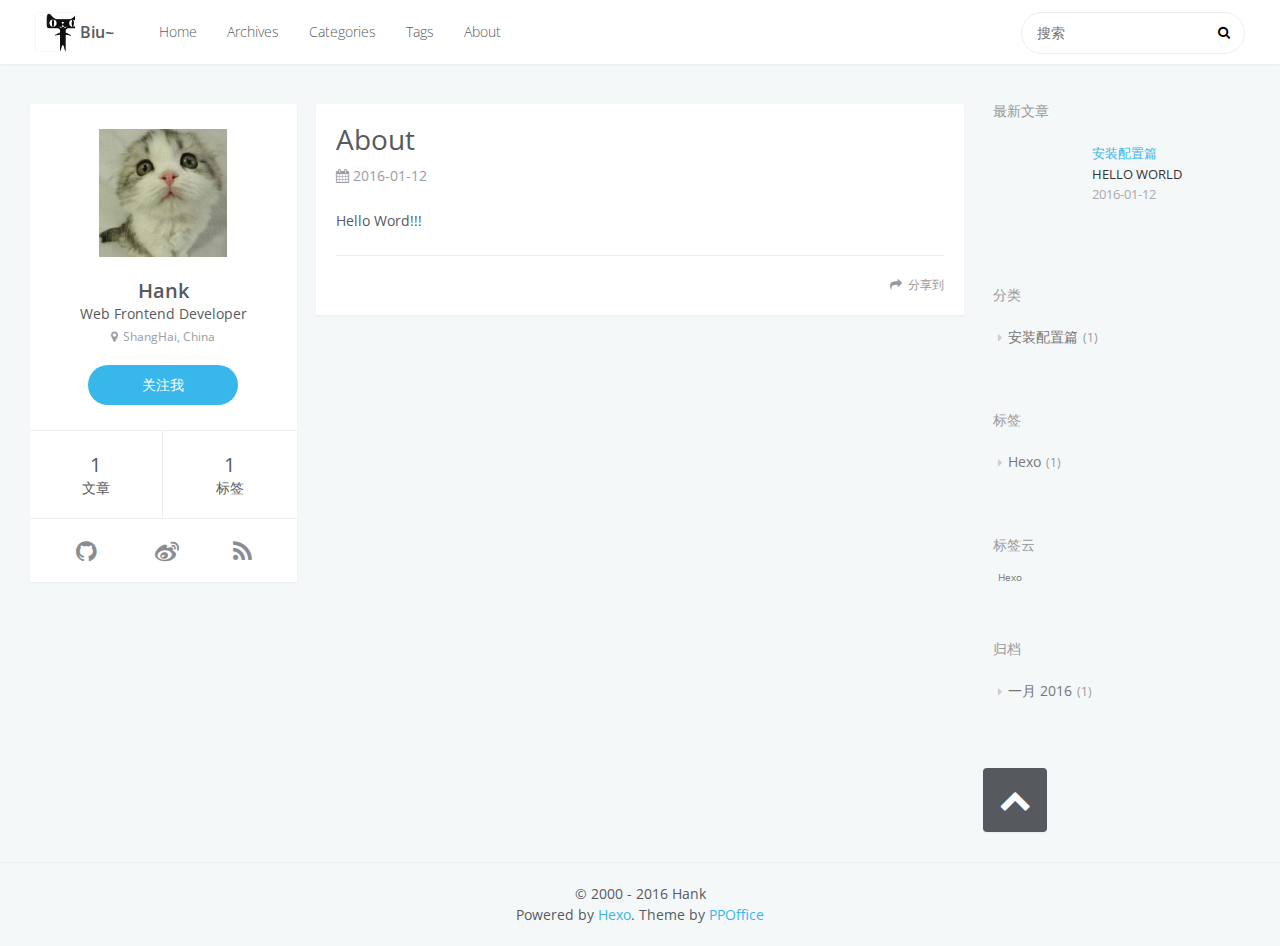
==== commit de0b564d: "create blog" ====
--- a/about/index.html
+++ b/about/index.html
@@ -17,7 +17,7 @@
 <meta name="twitter:description" content="Hello Word!!!">
   
   
-    <link rel="icon" href="favicon.jpg">
+    <link rel="icon" href="css/images/favicon.jpg">
   
   
  <link href='https://fonts.googleapis.com/css?family=Open+Sans:400italic,400,600' rel='stylesheet' type='text/css'>
@@ -165,7 +165,7 @@
       
     </div>
     <footer class="article-footer">
-      <a data-url="http://github.com/HankLiang/about/index.html" data-id="cijat6ul60000pw9w0w4ec0gr" class="article-share-link">分享到</a>
+      <a data-url="http://github.com/HankLiang/about/index.html" data-id="cijavvoi900071t9w81e5edhq" class="article-share-link">分享到</a>
       
       
     </footer>
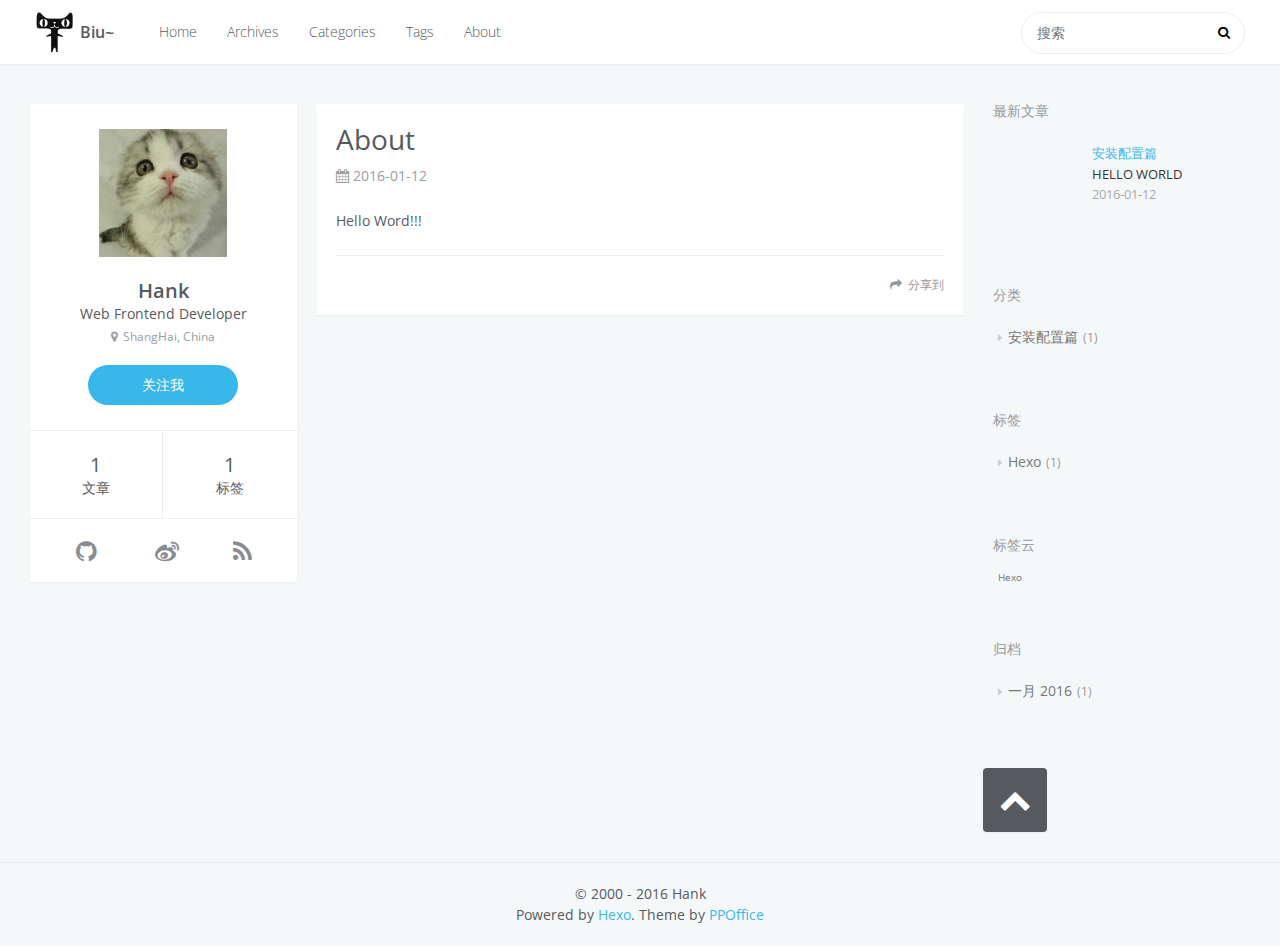
==== commit 5d0dfe0f: "create blog" ====
--- a/about/index.html
+++ b/about/index.html
@@ -165,7 +165,7 @@
       
     </div>
     <footer class="article-footer">
-      <a data-url="http://github.com/HankLiang/about/index.html" data-id="cijavvoi900071t9w81e5edhq" class="article-share-link">分享到</a>
+      <a data-url="http://github.com/HankLiang/about/index.html" data-id="cijb6ns430007im9w2qmpzstv" class="article-share-link">分享到</a>
       
       
     </footer>
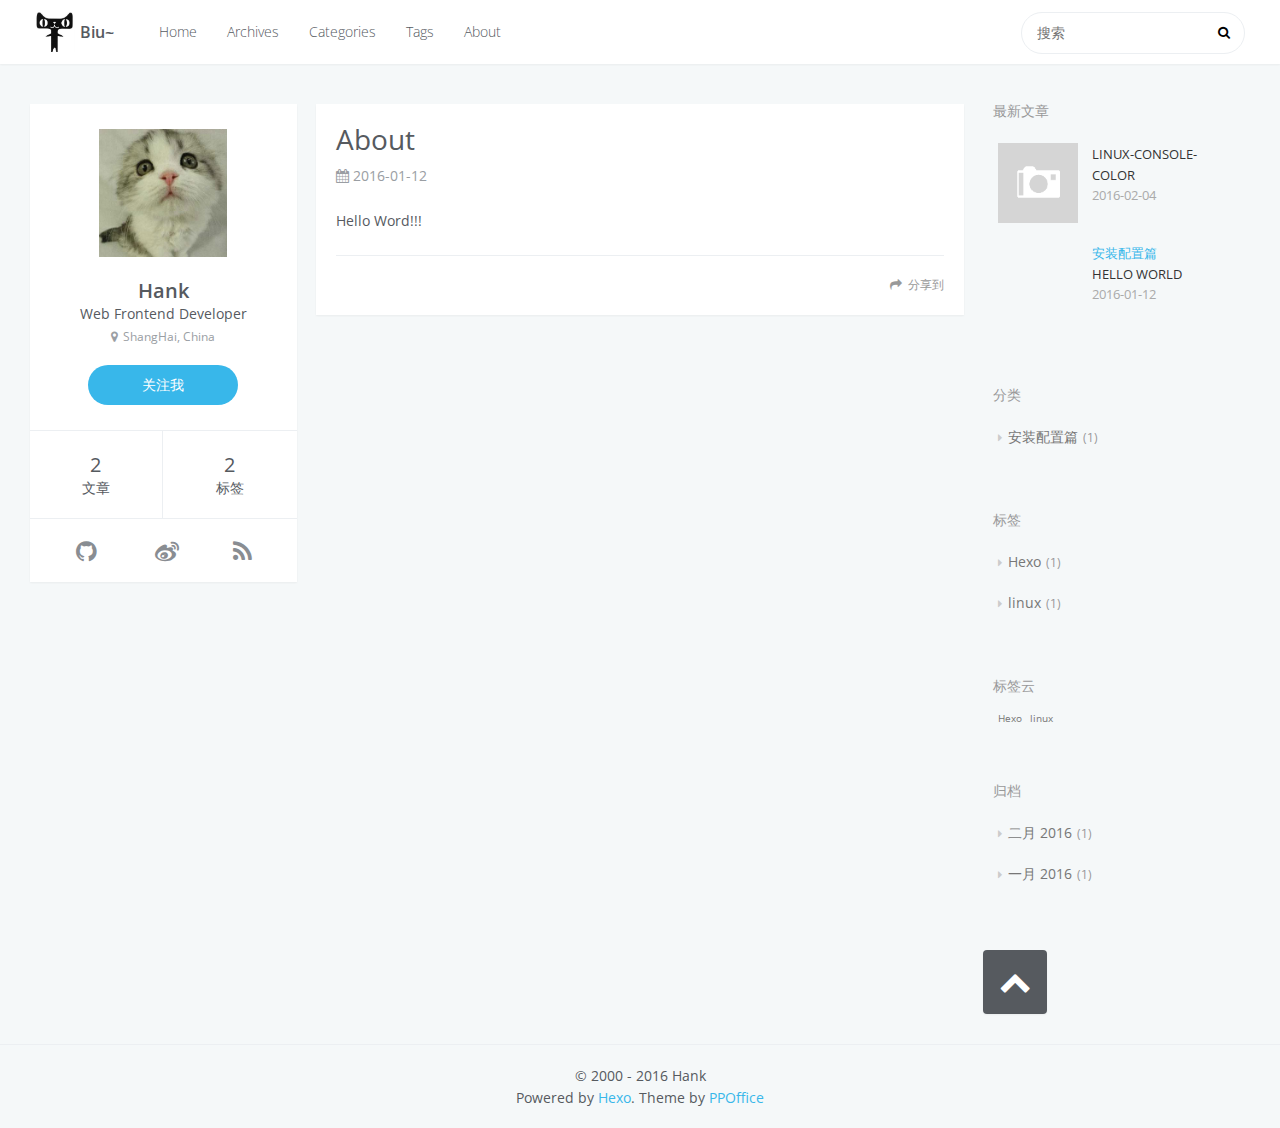
==== commit 88160273: "create blog" ====
--- a/about/index.html
+++ b/about/index.html
@@ -102,11 +102,11 @@
     </div>
     <div class="article-info profile-block">
       <div class="article-info-block">
-        1
+        2
         <span>文章</span>
       </div>
       <div class="article-info-block">
-        1
+        2
         <span>标签</span>
       </div>
     </div>
@@ -165,7 +165,7 @@
       
     </div>
     <footer class="article-footer">
-      <a data-url="http://github.com/HankLiang/about/index.html" data-id="cijb6ns430007im9w2qmpzstv" class="article-share-link">分享到</a>
+      <a data-url="http://github.com/HankLiang/about/index.html" data-id="cik7nyn7g0007zq9wf7f2m25u" class="article-share-link">分享到</a>
       
       
     </footer>
@@ -186,6 +186,23 @@
     <h3 class="widget-title">最新文章</h3>
     <div class="widget">
       <ul id="recent-post" class="">
+        
+          <li>
+            
+            <div class="item-thumbnail">
+              <a href="/2016/02/04/linux-console-color/" class="thumbnail">
+  
+    <span class="thumbnail-image thumbnail-none"></span>
+  
+</a>
+            </div>
+            
+            <div class="item-inner">
+              <p class="item-category"></p>
+              <p class="item-title"><a href="/2016/02/04/linux-console-color/" class="title">linux-console-color</a></p>
+              <p class="item-date"><time datetime="2016-02-04T02:46:08.000Z" itemprop="datePublished">2016-02-04</time></p>
+            </div>
+          </li>
         
           <li>
             
@@ -222,7 +239,7 @@
   <div class="widget-wrap">
     <h3 class="widget-title">标签</h3>
     <div class="widget">
-      <ul class="tag-list"><li class="tag-list-item"><a class="tag-list-link" href="/tags/Hexo/">Hexo</a><span class="tag-list-count">1</span></li></ul>
+      <ul class="tag-list"><li class="tag-list-item"><a class="tag-list-link" href="/tags/Hexo/">Hexo</a><span class="tag-list-count">1</span></li><li class="tag-list-item"><a class="tag-list-link" href="/tags/linux/">linux</a><span class="tag-list-count">1</span></li></ul>
     </div>
   </div>
 
@@ -231,7 +248,7 @@
   <div class="widget-wrap">
     <h3 class="widget-title">标签云</h3>
     <div class="widget tagcloud">
-      <a href="/tags/Hexo/" style="font-size: 10px;">Hexo</a>
+      <a href="/tags/Hexo/" style="font-size: 10px;">Hexo</a> <a href="/tags/linux/" style="font-size: 10px;">linux</a>
     </div>
   </div>
 
@@ -240,7 +257,7 @@
   <div class="widget-wrap">
     <h3 class="widget-title">归档</h3>
     <div class="widget">
-      <ul class="archive-list"><li class="archive-list-item"><a class="archive-list-link" href="/archives/2016/01/">一月 2016</a><span class="archive-list-count">1</span></li></ul>
+      <ul class="archive-list"><li class="archive-list-item"><a class="archive-list-link" href="/archives/2016/02/">二月 2016</a><span class="archive-list-count">1</span></li><li class="archive-list-item"><a class="archive-list-link" href="/archives/2016/01/">一月 2016</a><span class="archive-list-count">1</span></li></ul>
     </div>
   </div>
 
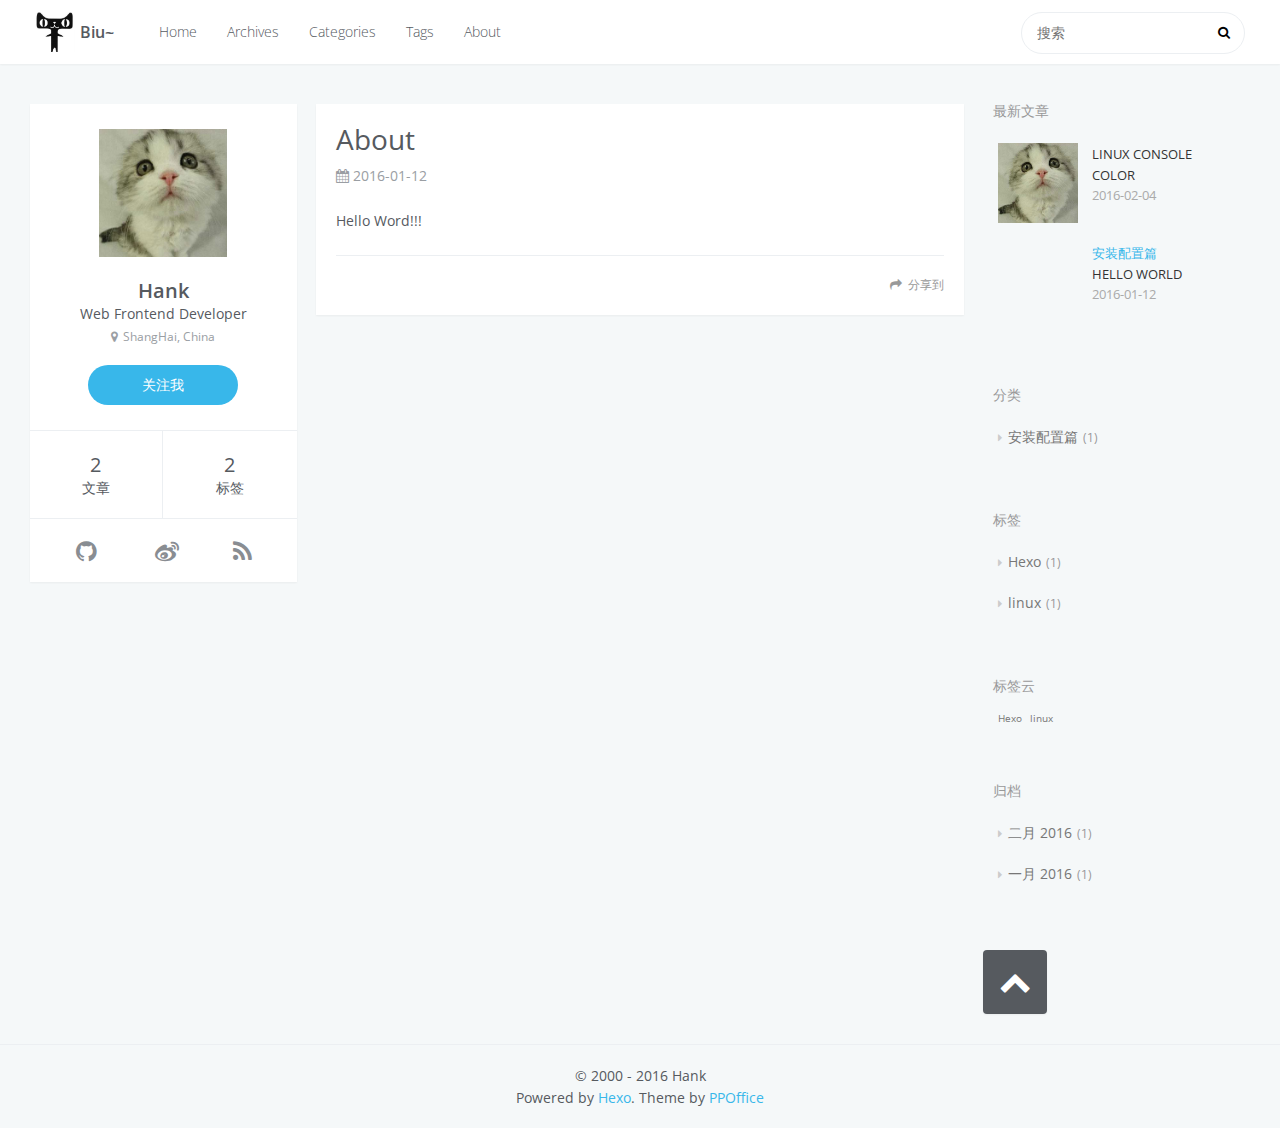
==== commit 5160132f: "create blog" ====
--- a/about/index.html
+++ b/about/index.html
@@ -165,7 +165,7 @@
       
     </div>
     <footer class="article-footer">
-      <a data-url="http://github.com/HankLiang/about/index.html" data-id="cik7nyn7g0007zq9wf7f2m25u" class="article-share-link">分享到</a>
+      <a data-url="http://github.com/HankLiang/about/index.html" data-id="cikae9nh30007sm9w49h10p8a" class="article-share-link">分享到</a>
       
       
     </footer>
@@ -199,7 +199,7 @@
             
             <div class="item-inner">
               <p class="item-category"></p>
-              <p class="item-title"><a href="/2016/02/04/linux-console-color/" class="title">linux-console-color</a></p>
+              <p class="item-title"><a href="/2016/02/04/linux-console-color/" class="title">Linux console color</a></p>
               <p class="item-date"><time datetime="2016-02-04T02:46:08.000Z" itemprop="datePublished">2016-02-04</time></p>
             </div>
           </li>
--- a/css/style.css
+++ b/css/style.css
@@ -1403,7 +1403,7 @@
   background-position: center;
 }
 .archive-article-thumbnail .thumbnail .thumbnail-none {
-  background-image: url("images/thumb-default-small.png");
+  background-image: url("images/avatar.jpg");
 }
 @media screen and (max-width: 559px) {
   .archive-article-thumbnail .thumbnail {
@@ -1972,7 +1972,7 @@
   background-position: center;
 }
 #recent-post li .item-thumbnail .thumbnail .thumbnail-none {
-  background-image: url("images/thumb-default-small.png");
+  background-image: url("images/avatar.jpg");
   -webkit-background-size: 100% 100%;
   -moz-background-size: 100% 100%;
   background-size: 100% 100%;
